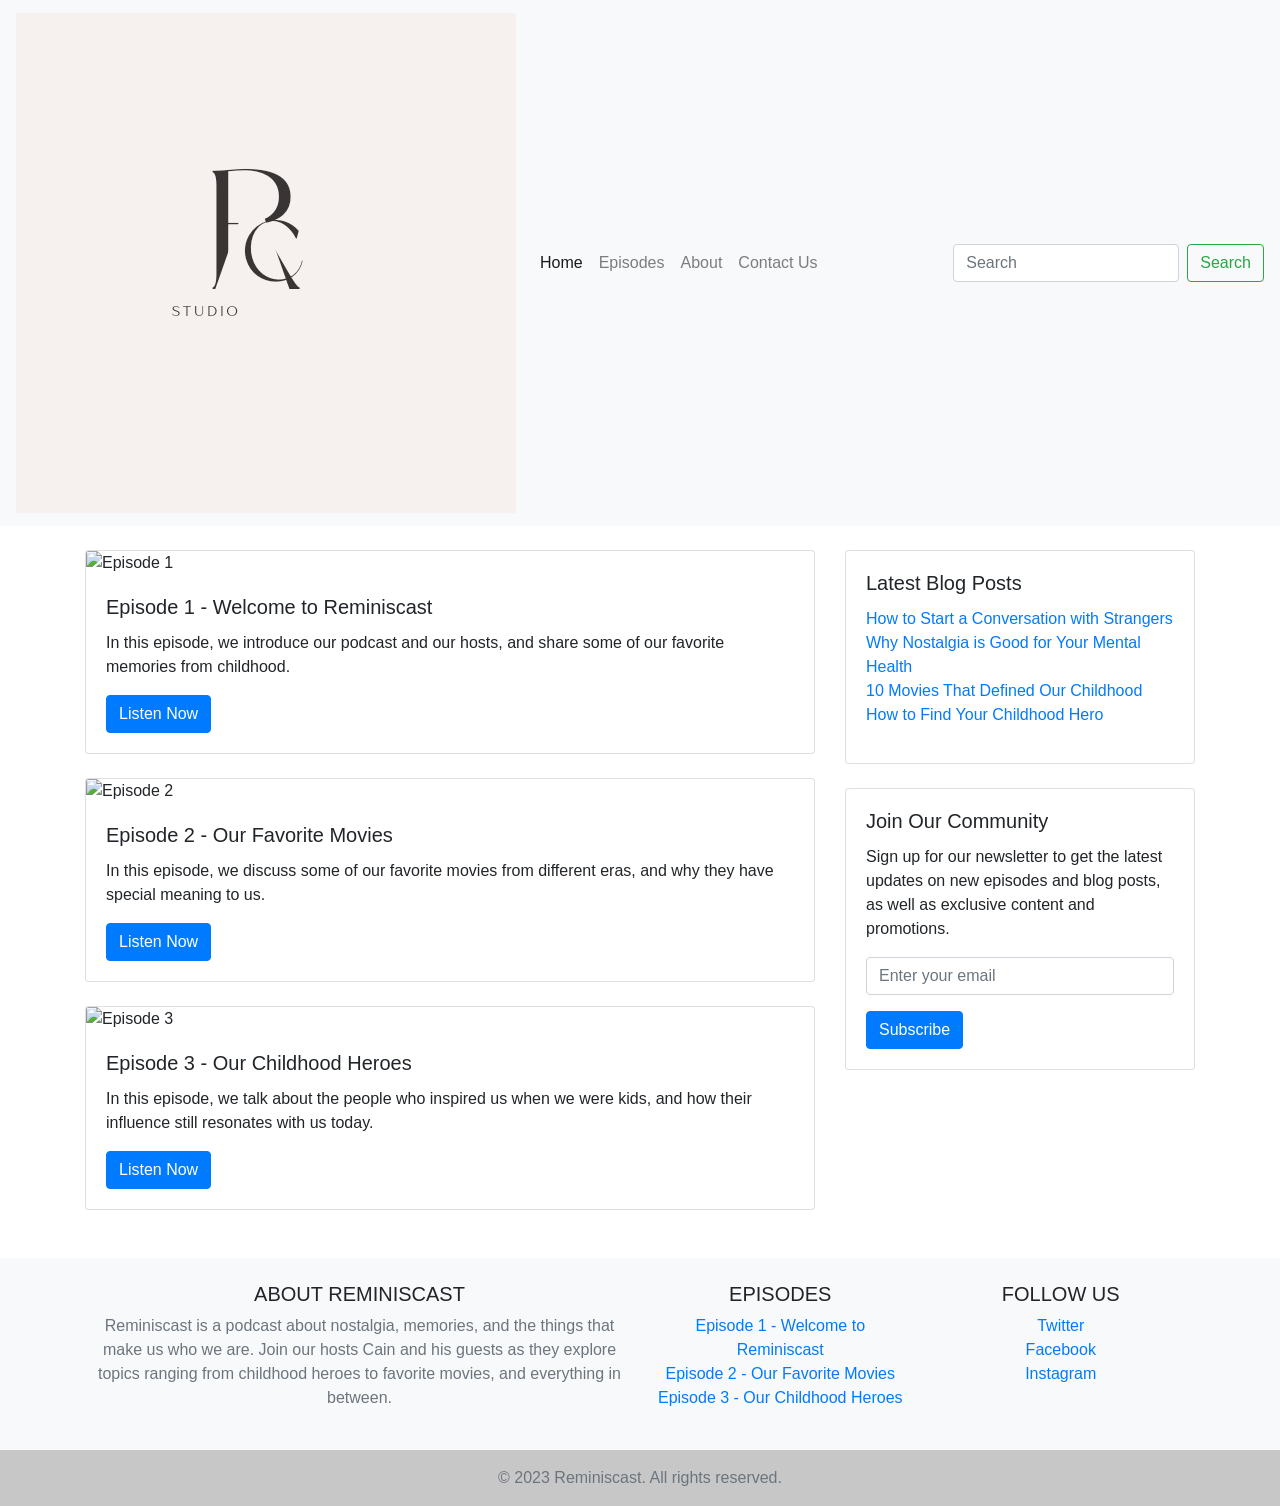
==== index.html @ 515f1258 "Update index.html" ====
<!DOCTYPE html>
<html>
<head>
	<title>Reminiscast - A Podcast Blog</title>
	<meta charset="utf-8">
	<meta name="viewport" content="width=device-width, initial-scale=1">
	<link rel="stylesheet" href="https://maxcdn.bootstrapcdn.com/bootstrap/4.5.2/css/bootstrap.min.css">
	<style>
		.logo-img {
			max-width: 200px;
			height: auto;
		}
	</style>
	<script src="https://ajax.googleapis.com/ajax/libs/jquery/3.5.1/jquery.min.js"></script>
	<script src="https://cdnjs.cloudflare.com/ajax/libs/popper.js/1.16.0/umd/popper.min.js"></script>
	<script src="https://maxcdn.bootstrapcdn.com/bootstrap/4.5.2/js/bootstrap.min.js"></script>
</head>
<body>
<!-- Header -->
<nav class="navbar navbar-expand-lg navbar-light bg-light">
	<a class="navbar-brand" href="#"><img src="20230429_165349_0000.png" alt="Reminiscast Logo"></a>
	<button class="navbar-toggler" type="button" data-toggle="collapse" data-target="#navbarNav">
		<span class="navbar-toggler-icon"></span>
	</button>
	<div class="collapse navbar-collapse" id="navbarNav">
		<ul class="navbar-nav">
			<li class="nav-item active">
				<a class="nav-link" href="#">Home</a>
			</li>
			<li class="nav-item">
				<a class="nav-link" href="#">Episodes</a>
			</li>
			<li class="nav-item">
				<a class="nav-link" href="#">About</a>
			</li>
			<li class="nav-item">
				<a class="nav-link" href="#">Contact Us</a>
			</li>
		</ul>
			<form class="form-inline ml-auto">
				<input class="form-control mr-sm-2" type="search" placeholder="Search" aria-label="Search">
				<button class="btn btn-outline-success my-2 my-sm-0" type="submit">Search</button>
			</form>
	</div>
</nav>
<!-- Homepage -->
<div class="container my-4">
	<div class="row">
		<div class="col-md-8">
			<div class="card mb-4">
				<img class="card-img-top" src="episode1.png" alt="Episode 1">
				<div class="card-body">
					<h5 class="card-title">Episode 1 - Welcome to Reminiscast</h5>
					<p class="card-text">In this episode, we introduce our podcast and our hosts, and share some of our favorite memories from childhood.</p>
					<a href="#" class="btn btn-primary">Listen Now</a>
				</div>
			</div>
			<div class="card mb-4">
				<img class="card-img-top" src="episode2.png" alt="Episode 2">
				<div class="card-body">
					<h5 class="card-title">Episode 2 - Our Favorite Movies</h5>
					<p class="card-text">In this episode, we discuss some of our favorite movies from different eras, and why they have special meaning to us.</p>
					<a href="#" class="btn btn-primary">Listen Now</a>
				</div>
			</div>
			<div class="card mb-4">
				<img class="card-img-top" src="episode3.png" alt="Episode 3">
				<div class="card-body">
					<h5 class="card-title">Episode 3 - Our Childhood Heroes</h5>
					<p class="card-text">In this episode, we talk about the people who inspired us when we were kids, and how their influence still resonates with us today.</p>
					<a href="#" class="btn btn-primary">Listen Now</a>
					</div>
					</div>
					</div>
					<div class="col-md-4">
					  <div class="card mb-4">
					    <div class="card-body">
					      <h5 class="card-title">Latest Blog Posts</h5>
					      <ul class="list-unstyled">
					        <li><a href="#">How to Start a Conversation with Strangers</a></li>
					        <li><a href="#">Why Nostalgia is Good for Your Mental Health</a></li>
					        <li><a href="#">10 Movies That Defined Our Childhood</a></li>
					        <li><a href="#">How to Find Your Childhood Hero</a></li>
					      </ul>
					    </div>
					  </div>
					  <div class="card mb-4">
					    <div class="card-body">
					      <h5 class="card-title">Join Our Community</h5>
					      <p class="card-text">Sign up for our newsletter to get the latest updates on new episodes and blog posts, as well as exclusive content and promotions.</p>
					      <form>
					        <div class="form-group">
					          <input type="text" class="form-control" placeholder="Enter your email">
					        </div>
					        <button type="submit" class="btn btn-primary">Subscribe</button>
					      </form>
					    </div>
					  </div>
					</div>
					</div>
					</div>
					<!-- Footer -->
					<footer class="bg-light text-center text-lg-start">
					  <div class="container p-4">
					    <div class="row">
					      <div class="col-lg-6 col-md-12 mb-4 mb-md-0">
					        <h5 class="text-uppercase">About Reminiscast</h5>
					        <p class="text-muted">Reminiscast is a podcast about nostalgia, memories, and the things that make us who we are. Join our hosts Cain and his guests as they explore topics ranging from childhood heroes to favorite movies, and everything in between.</p>
					      </div>
					      <div class="col-lg-3 col-md-6 mb-4 mb-md-0">
					        <h5 class="text-uppercase">Episodes</h5>
					        <ul class="list-unstyled mb-0">
					          <li><a href="#">Episode 1 - Welcome to Reminiscast</a></li>
					          <li><a href="#">Episode 2 - Our Favorite Movies</a></li>
					          <li><a href="#">Episode 3 - Our Childhood Heroes</a></li>
					        </ul>
					      </div>
					      <div class="col-lg-3 col-md-6 mb-4 mb-md-0">
					        <h5 class="text-uppercase">Follow Us</h5>
					        <ul class="list-unstyled mb-0">
					          <li><a href="#">Twitter</a></li>
					          <li><a href="#">Facebook</a></li>
					          <li><a href="#">Instagram</a></li>
					        </ul>
					      </div>
					    </div>
					  </div>
					  <div class="text-center p-3" style="background-color: rgba(0, 0, 0, 0.2);">
					    <p class="text-muted mb-0">© 2023 Reminiscast. All rights reserved.</p>
					  </div>
					
					</footer>
					</body>
					
					</html>
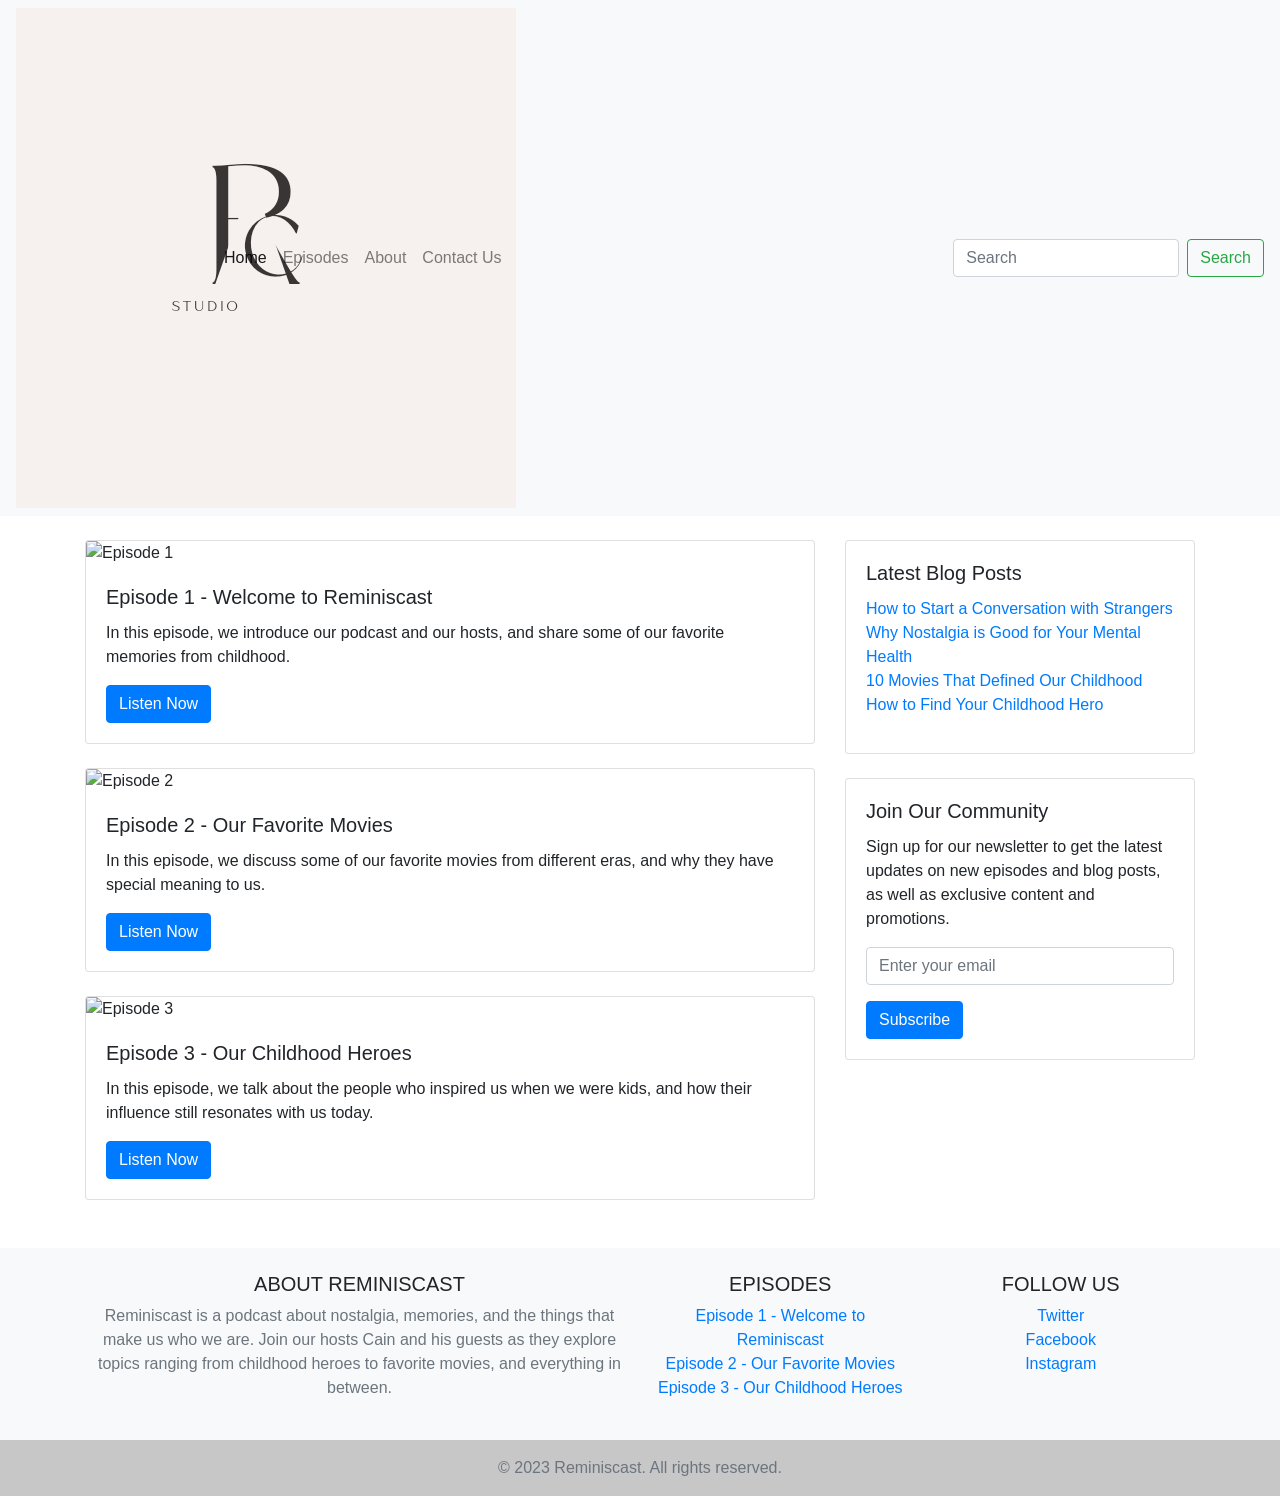
==== commit 01999794: "Update index.html" ====
--- a/index.html
+++ b/index.html
@@ -18,7 +18,7 @@
 <body>
 <!-- Header -->
 <nav class="navbar navbar-expand-lg navbar-light bg-light">
-	<a class="navbar-brand" href="#"><img src="20230429_165349_0000.png" alt="Reminiscast Logo"></a>
+	<a class="logo-img" href="#"><img src="20230429_165349_0000.png" alt="Reminiscast Logo"></a>
 	<button class="navbar-toggler" type="button" data-toggle="collapse" data-target="#navbarNav">
 		<span class="navbar-toggler-icon"></span>
 	</button>
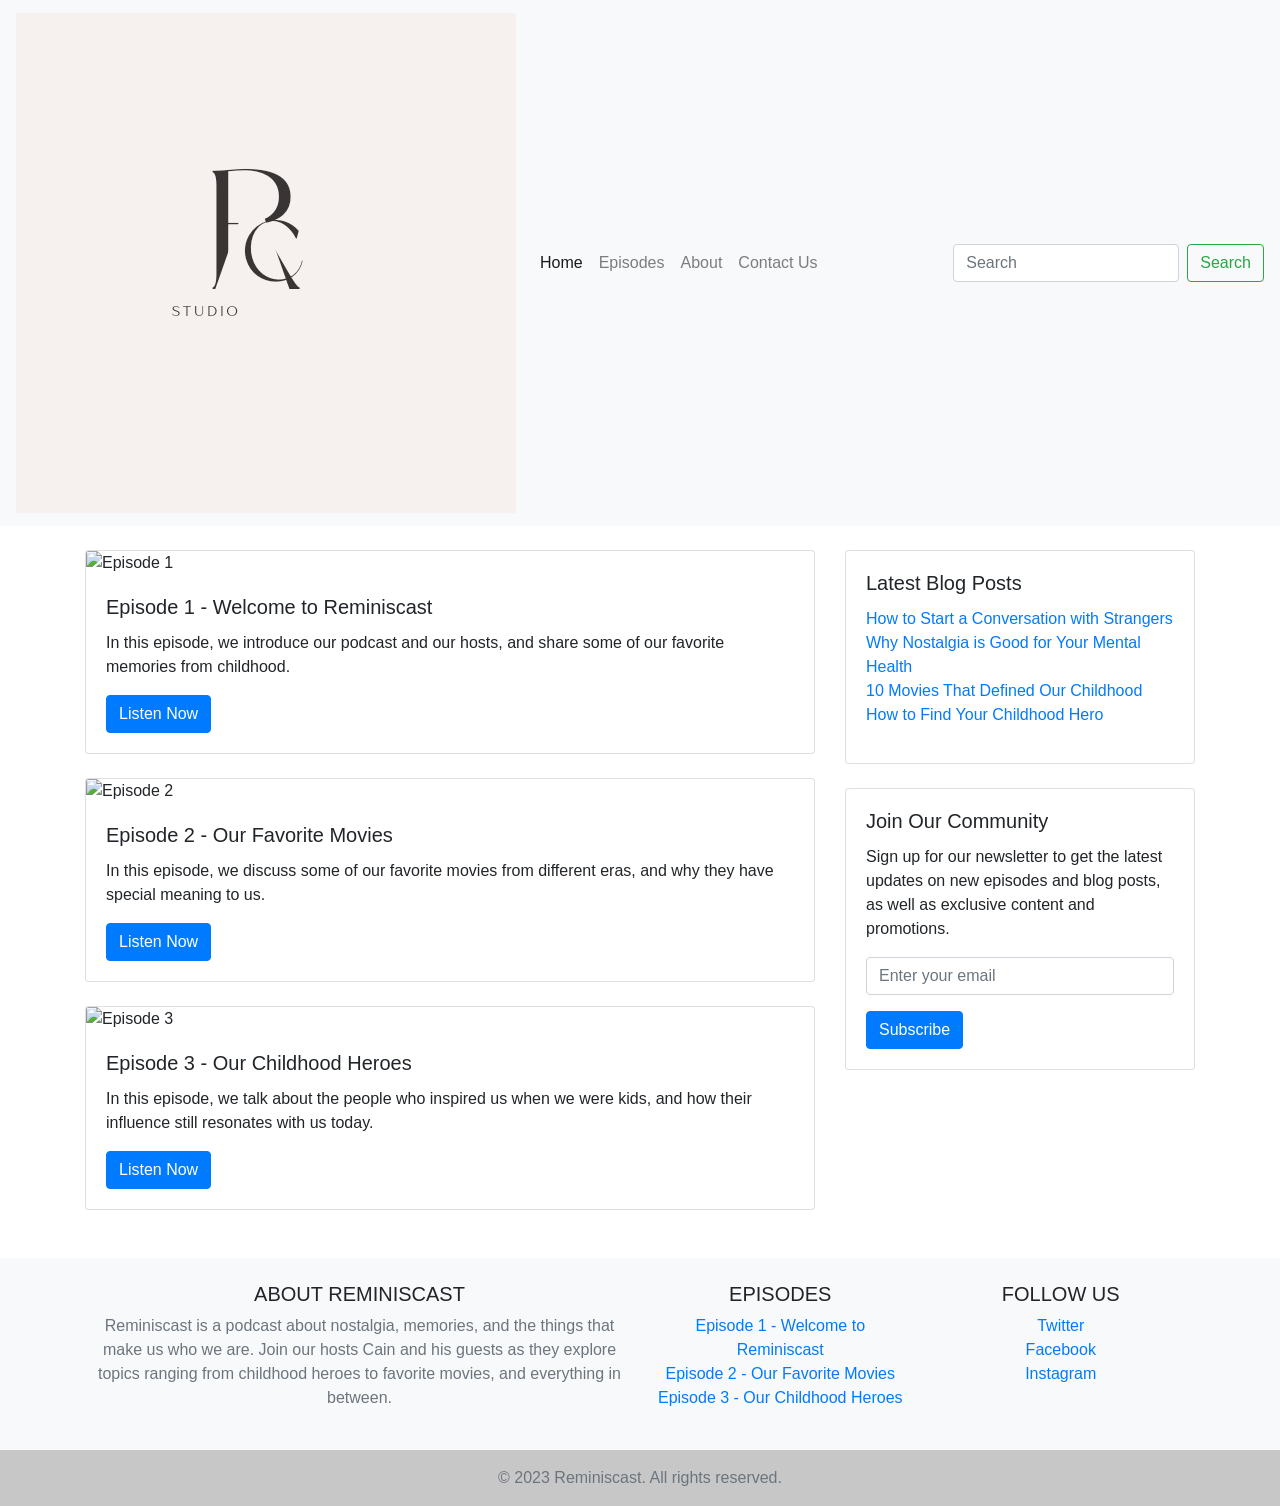
==== commit 97802ddd: "Update index.html" ====
--- a/index.html
+++ b/index.html
@@ -5,12 +5,6 @@
 	<meta charset="utf-8">
 	<meta name="viewport" content="width=device-width, initial-scale=1">
 	<link rel="stylesheet" href="https://maxcdn.bootstrapcdn.com/bootstrap/4.5.2/css/bootstrap.min.css">
-	<style>
-		.logo-img {
-			max-width: 200px;
-			height: auto;
-		}
-	</style>
 	<script src="https://ajax.googleapis.com/ajax/libs/jquery/3.5.1/jquery.min.js"></script>
 	<script src="https://cdnjs.cloudflare.com/ajax/libs/popper.js/1.16.0/umd/popper.min.js"></script>
 	<script src="https://maxcdn.bootstrapcdn.com/bootstrap/4.5.2/js/bootstrap.min.js"></script>
@@ -18,7 +12,7 @@
 <body>
 <!-- Header -->
 <nav class="navbar navbar-expand-lg navbar-light bg-light">
-	<a class="logo-img" href="#"><img src="20230429_165349_0000.png" alt="Reminiscast Logo"></a>
+	<a class="navbar-brand" href="#"><img src="20230429_165349_0000.png" alt="Reminiscast Logo"></a>
 	<button class="navbar-toggler" type="button" data-toggle="collapse" data-target="#navbarNav">
 		<span class="navbar-toggler-icon"></span>
 	</button>
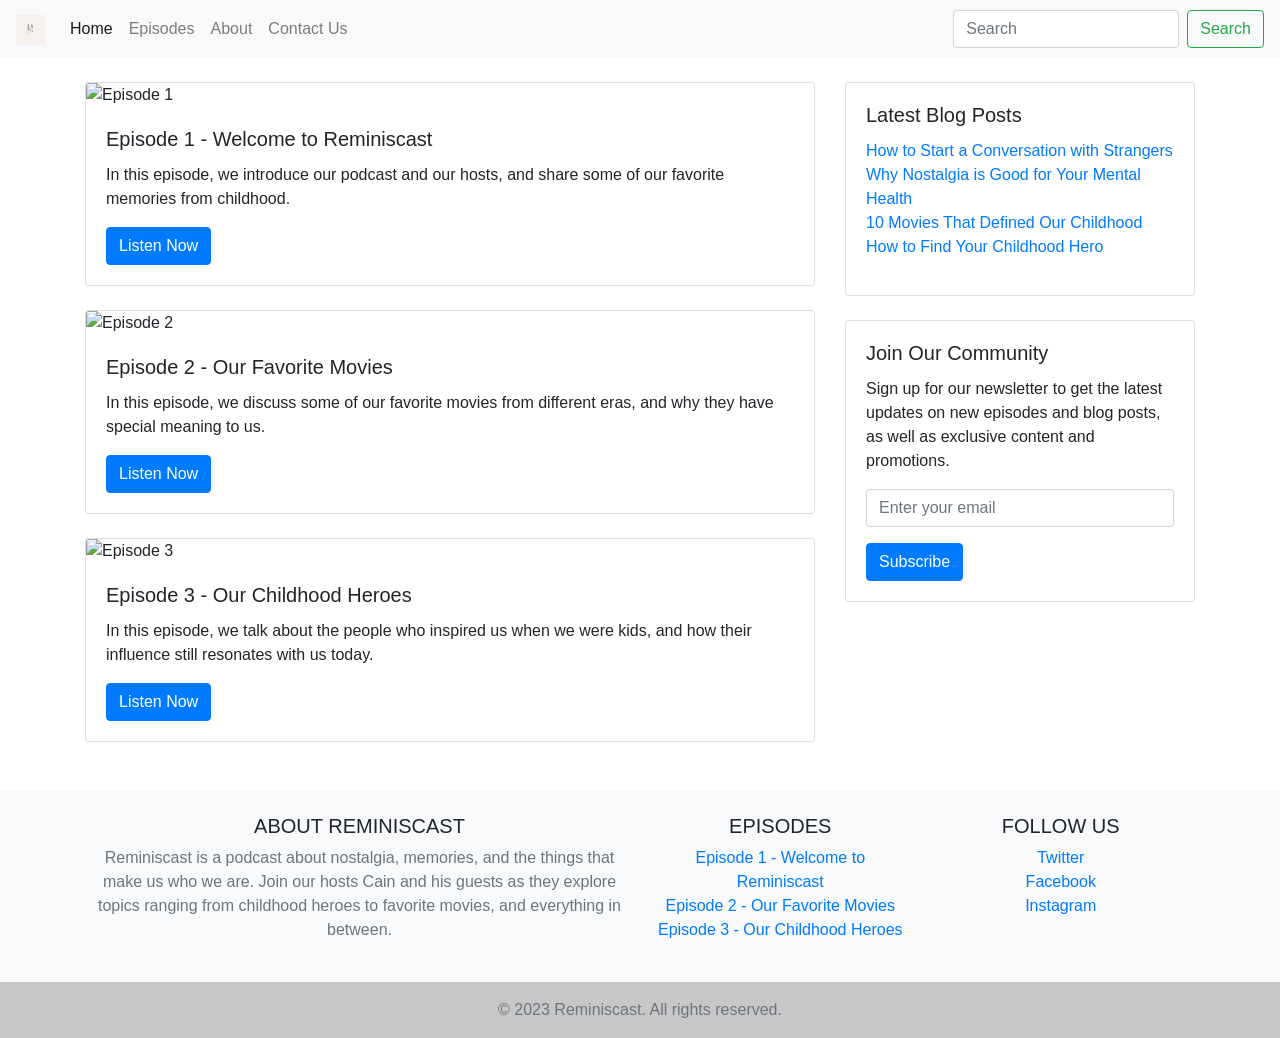
==== commit 226a36bc: "Update index.html" ====
--- a/index.html
+++ b/index.html
@@ -8,11 +8,17 @@
 	<script src="https://ajax.googleapis.com/ajax/libs/jquery/3.5.1/jquery.min.js"></script>
 	<script src="https://cdnjs.cloudflare.com/ajax/libs/popper.js/1.16.0/umd/popper.min.js"></script>
 	<script src="https://maxcdn.bootstrapcdn.com/bootstrap/4.5.2/js/bootstrap.min.js"></script>
+	<style>
+		.logo {
+    width: 30px;
+    height: 30px;
+}
+	</style>
 </head>
 <body>
 <!-- Header -->
 <nav class="navbar navbar-expand-lg navbar-light bg-light">
-	<a class="navbar-brand" href="#"><img src="20230429_165349_0000.png" alt="Reminiscast Logo"></a>
+	<a class="navbar-brand" href="#"><img class="logo" src="20230429_165349_0000.png" alt="Reminiscast Logo"></a>
 	<button class="navbar-toggler" type="button" data-toggle="collapse" data-target="#navbarNav">
 		<span class="navbar-toggler-icon"></span>
 	</button>
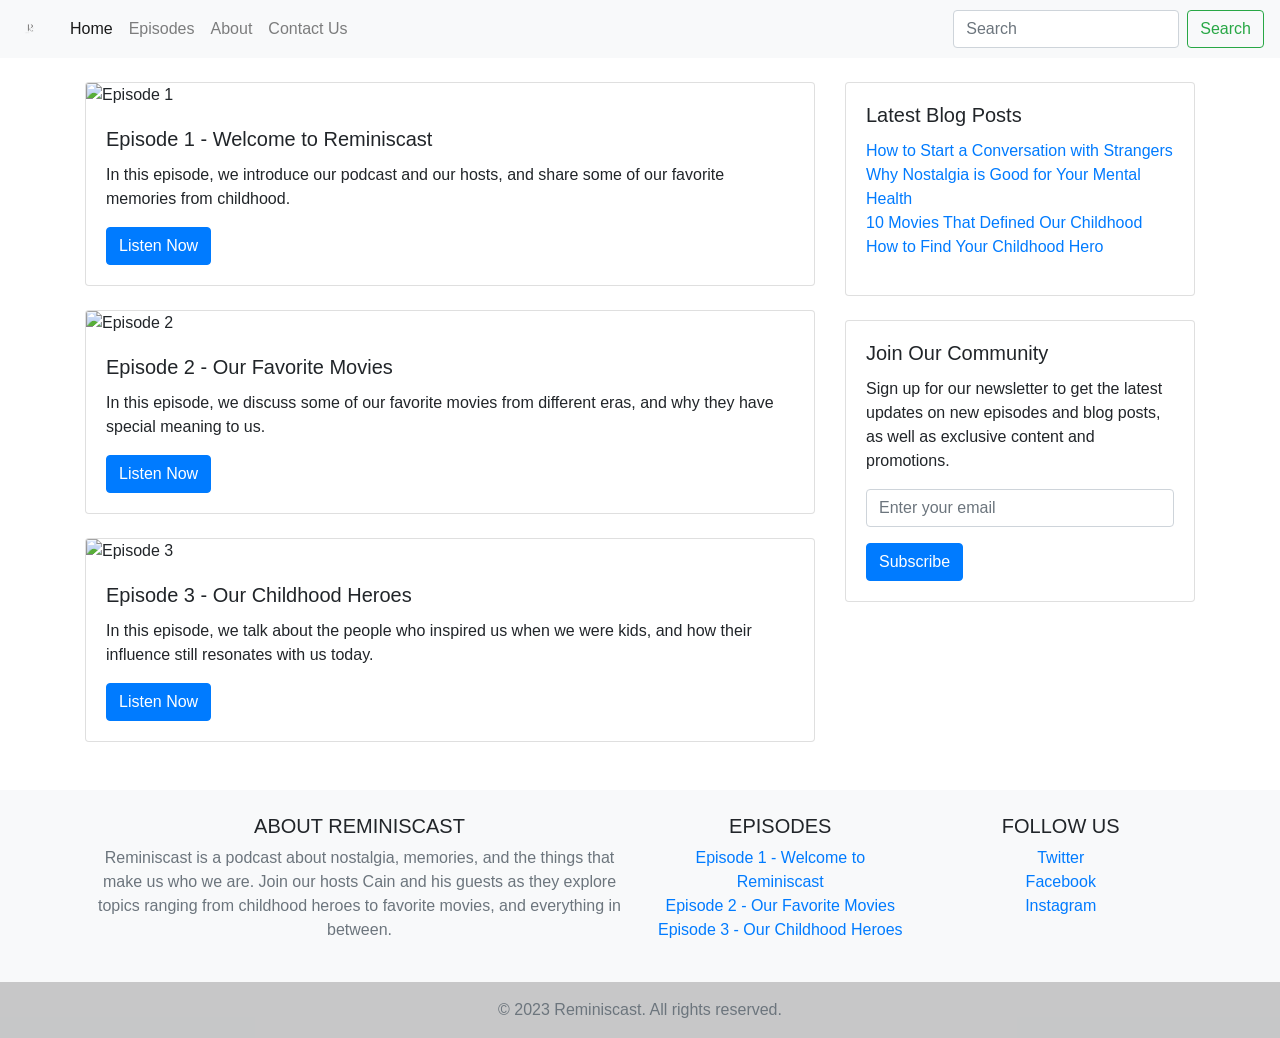
==== commit b91e889f: "Update index.html" ====
--- a/index.html
+++ b/index.html
@@ -18,7 +18,7 @@
 <body>
 <!-- Header -->
 <nav class="navbar navbar-expand-lg navbar-light bg-light">
-	<a class="navbar-brand" href="#"><img class="logo" src="20230429_165349_0000.png" alt="Reminiscast Logo"></a>
+	<a class="navbar-brand" href="#"><img class="logo" src="logo new.png" alt="Reminiscast Logo"></a>
 	<button class="navbar-toggler" type="button" data-toggle="collapse" data-target="#navbarNav">
 		<span class="navbar-toggler-icon"></span>
 	</button>
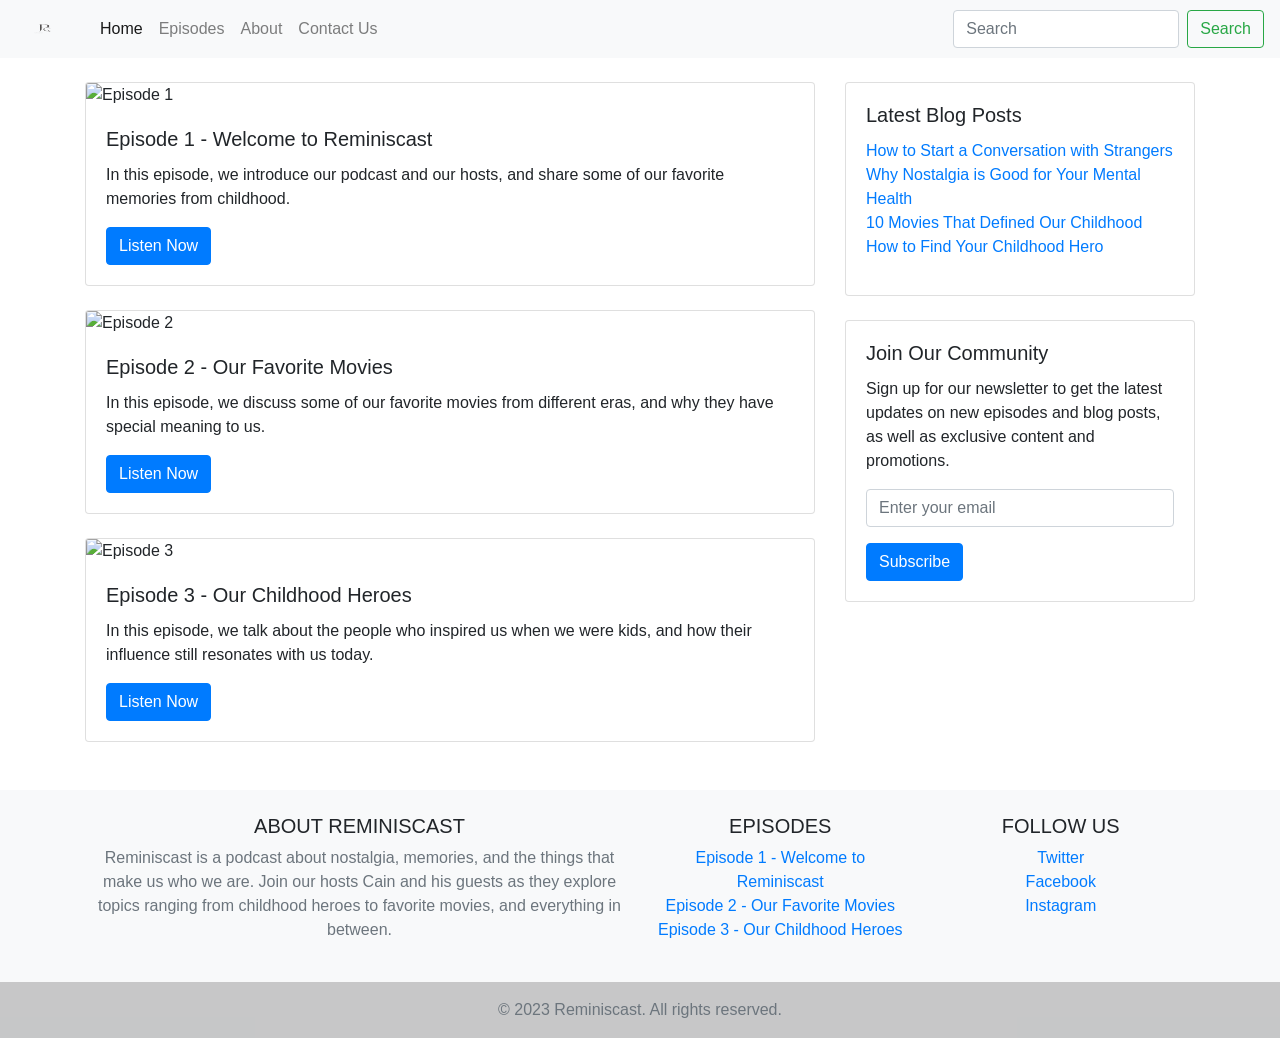
==== commit cd94458e: "Update index.html" ====
--- a/index.html
+++ b/index.html
@@ -10,7 +10,7 @@
 	<script src="https://maxcdn.bootstrapcdn.com/bootstrap/4.5.2/js/bootstrap.min.js"></script>
 	<style>
 		.logo {
-    width: 30px;
+    width: 60px;
     height: 30px;
 }
 	</style>
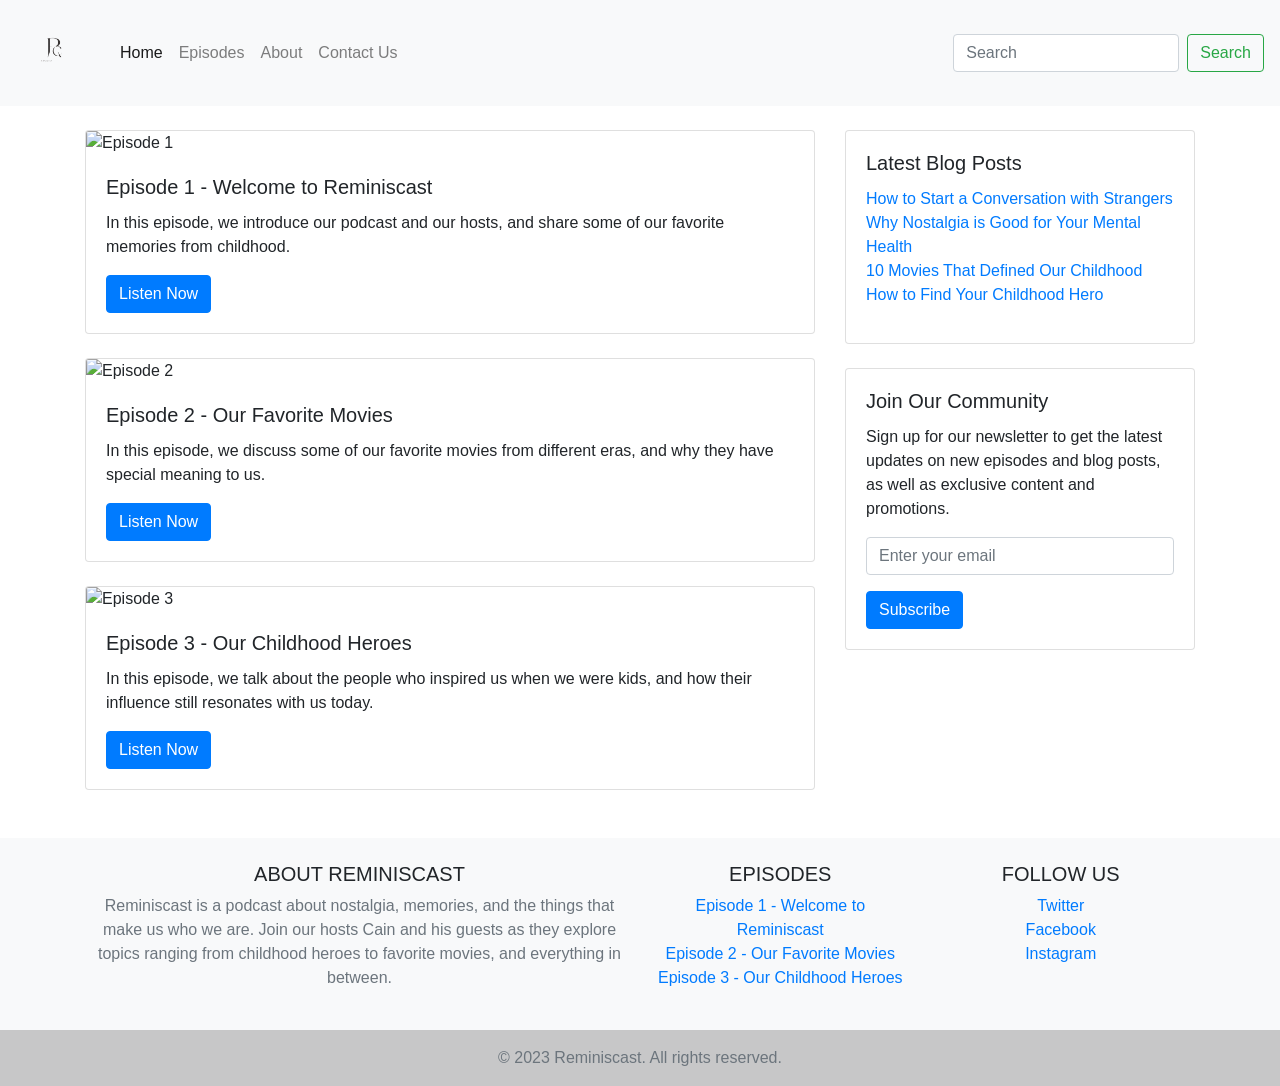
==== commit 506bde60: "Update index.html" ====
--- a/index.html
+++ b/index.html
@@ -10,8 +10,8 @@
 	<script src="https://maxcdn.bootstrapcdn.com/bootstrap/4.5.2/js/bootstrap.min.js"></script>
 	<style>
 		.logo {
-    width: 60px;
-    height: 30px;
+    width: 80px;
+    height: 80px;
 }
 	</style>
 </head>
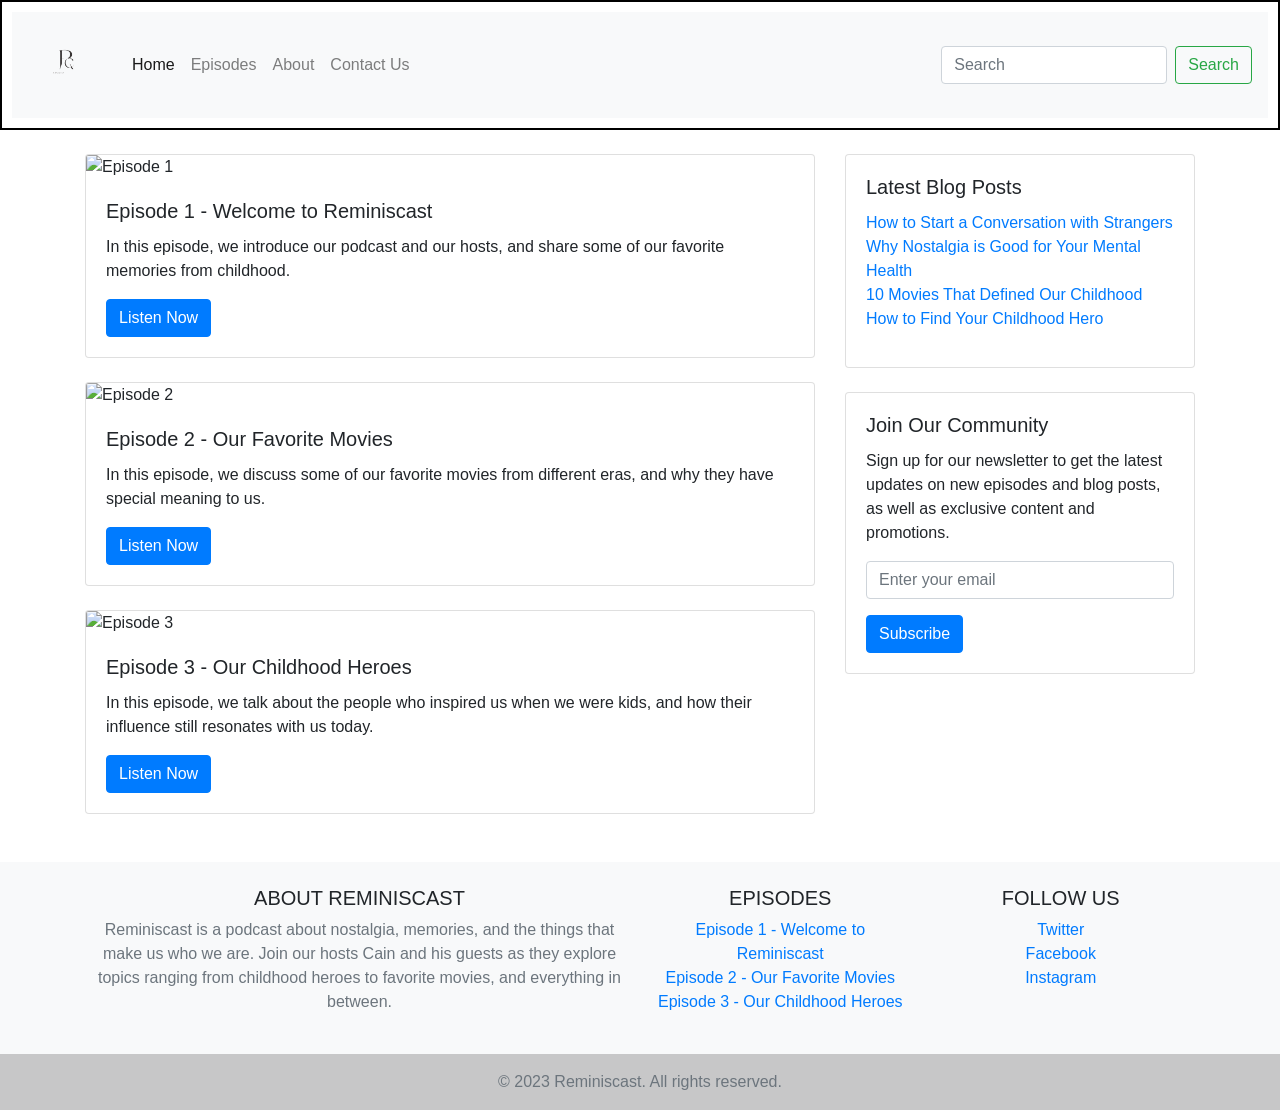
==== commit 30167a97: "Update index.html" ====
--- a/index.html
+++ b/index.html
@@ -17,6 +17,7 @@
 </head>
 <body>
 <!-- Header -->
+	<div style="border: 2px solid black; padding: 10px;">
 <nav class="navbar navbar-expand-lg navbar-light bg-light">
 	<a class="navbar-brand" href="#"><img class="logo" src="logo new.png" alt="Reminiscast Logo"></a>
 	<button class="navbar-toggler" type="button" data-toggle="collapse" data-target="#navbarNav">
@@ -42,6 +43,7 @@
 				<button class="btn btn-outline-success my-2 my-sm-0" type="submit">Search</button>
 			</form>
 	</div>
+</div>
 </nav>
 <!-- Homepage -->
 <div class="container my-4">
